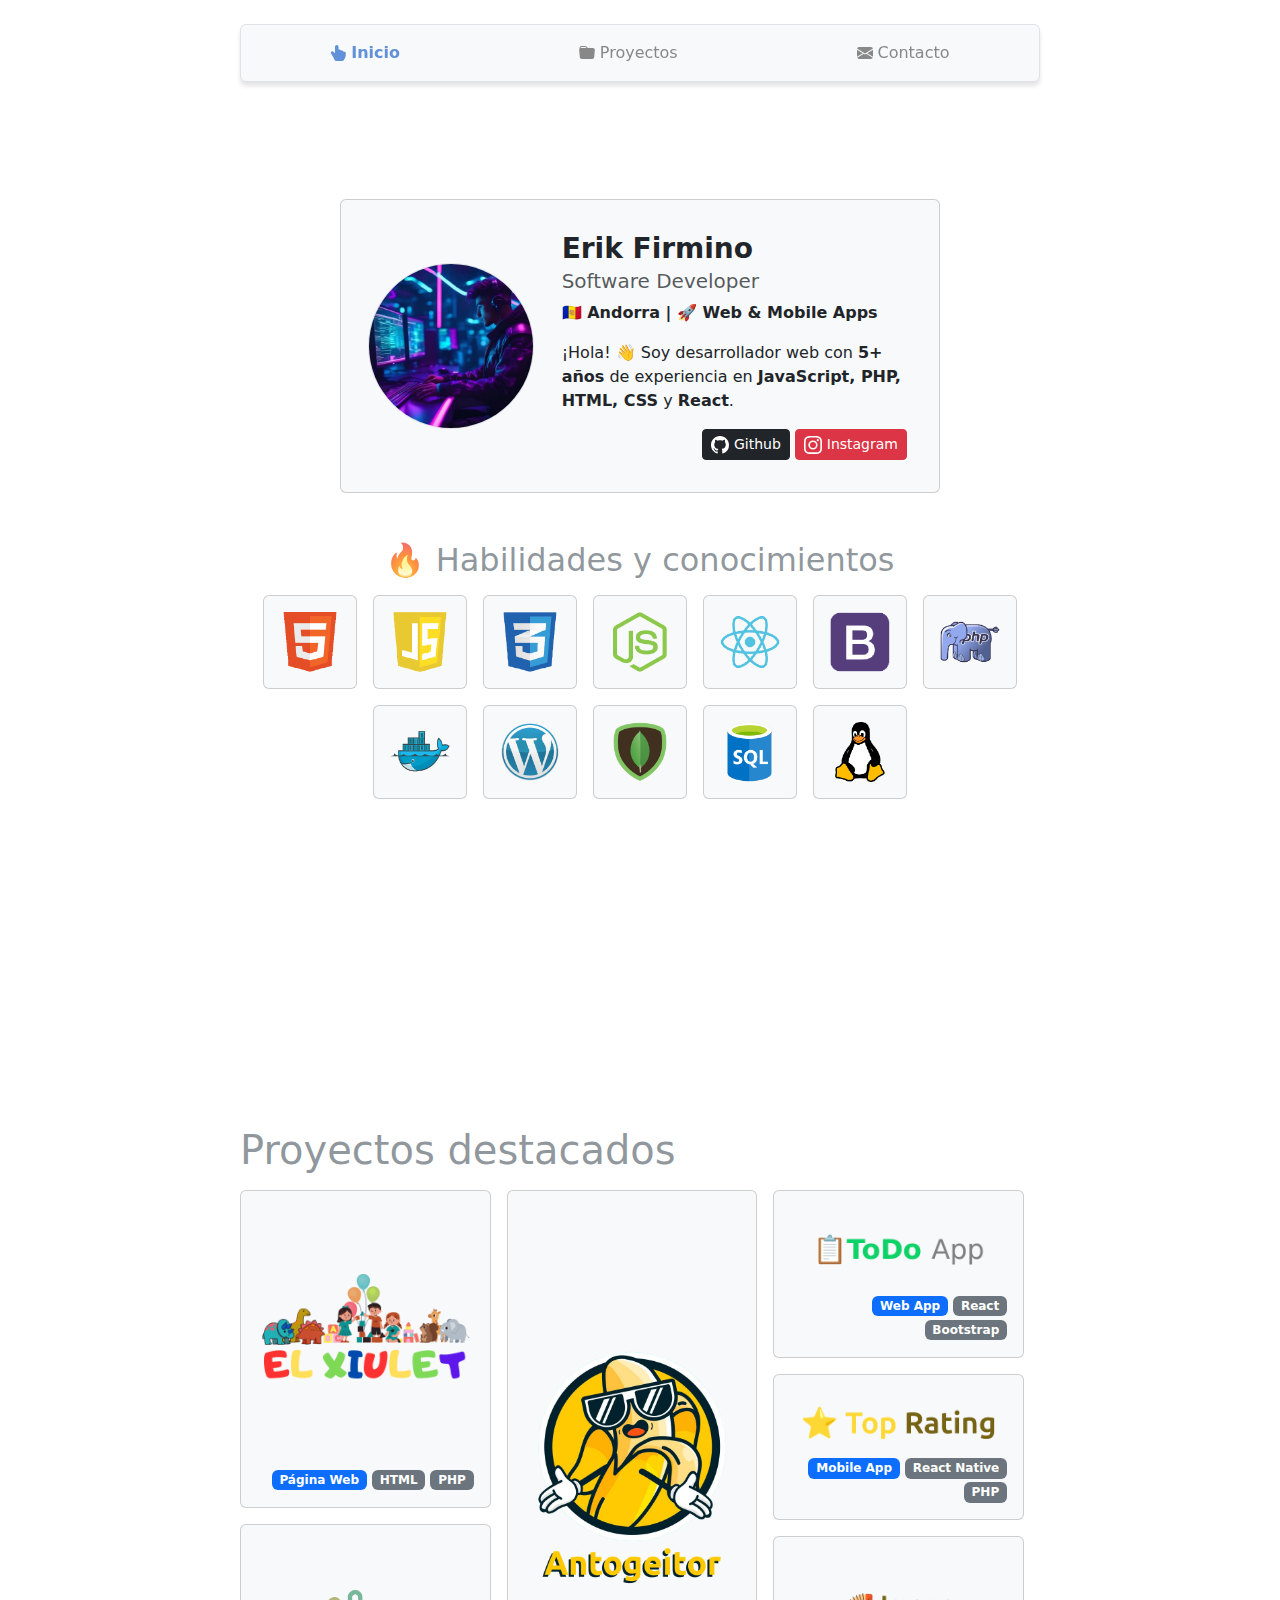
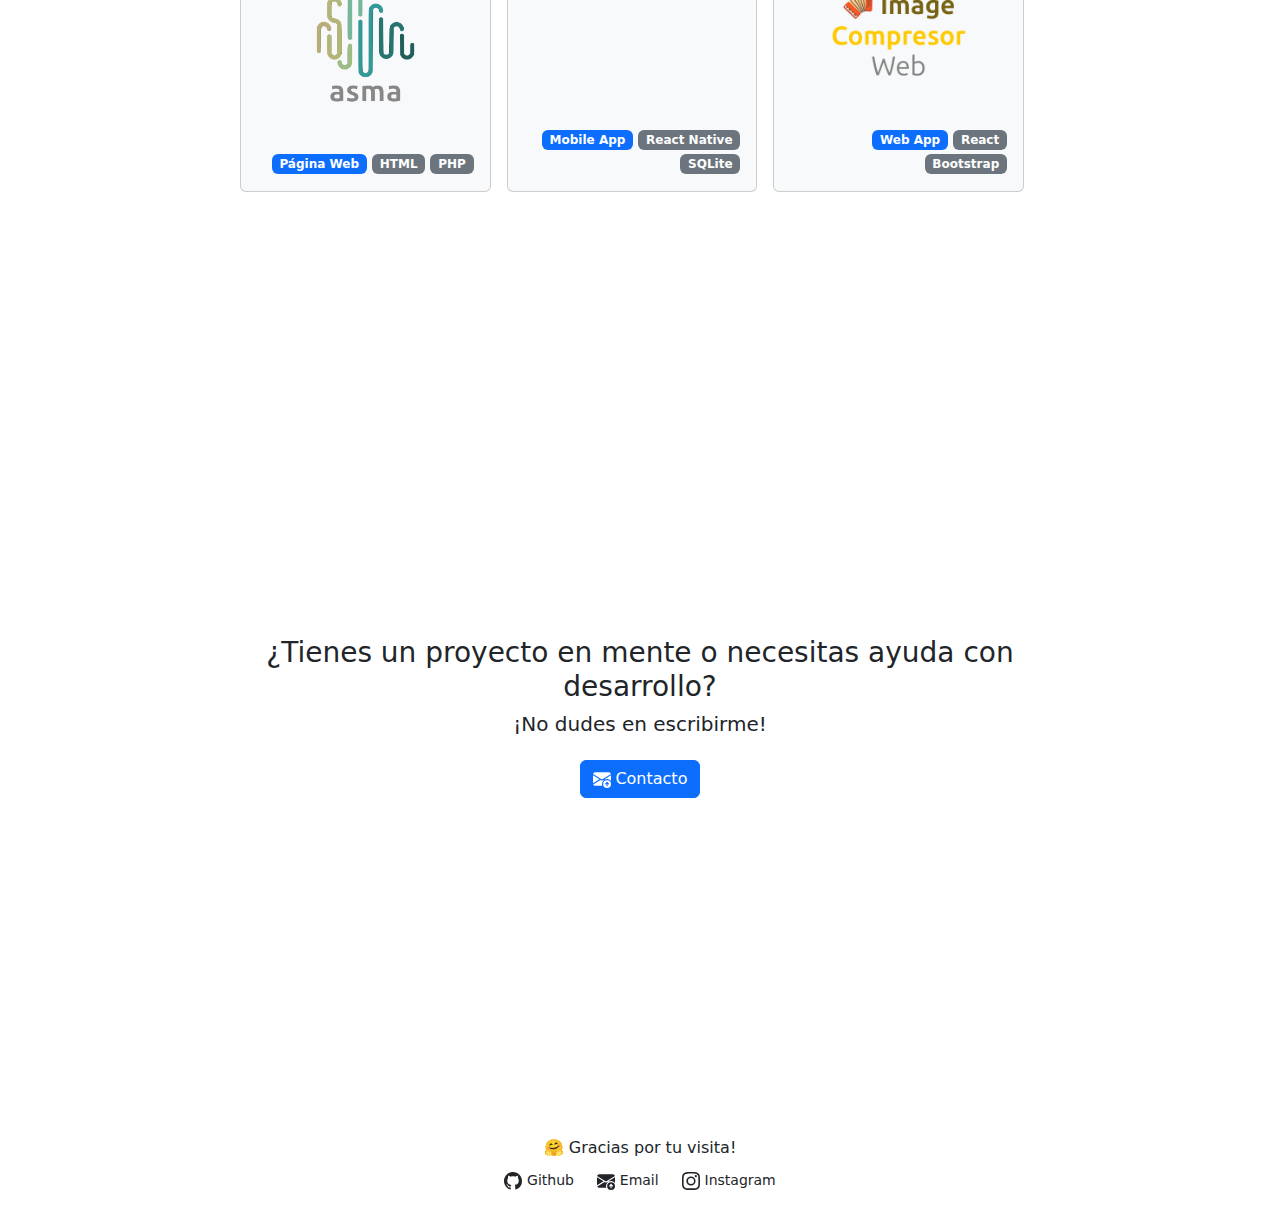
==== index.html @ 32b7d8b5 "Mejorar HTML checker" ====
<!DOCTYPE html>
<html lang="es">

<head>
  <meta charset="UTF-8">
  <meta name="viewport" content="width=device-width, initial-scale=1.0">
  <meta name="theme-color" content="#ffffff">
  <meta name="copyright" content="Erik Firmino">
  <meta name="description"
    content="Erik Firmino, desarrollador de software especializado en soluciones modernas para la web y móviles. Descubre mis proyectos y experiencia.">
  <meta name="keywords"
    content="Erik Firmino, Software Developer, desarrollo web, desarrollo móvil, React, Node.js, programación, tecnología">
  <meta name="author" content="Erik Firmino">
  <meta name="robots" content="index, follow">
  <link rel="icon" href="favicon.ico" type="image/x-icon" sizes="48x48"/>
  <title>
    Erik Firmino - Desarrollador de Software | Proyectos y Soluciones
    Tecnológicas
  </title>
  <link href="https://cdn.jsdelivr.net/npm/bootstrap@5.3.3/dist/css/bootstrap.min.css" rel="stylesheet"
    integrity="sha384-QWTKZyjpPEjISv5WaRU9OFeRpok6YctnYmDr5pNlyT2bRjXh0JMhjY6hW+ALEwIH" crossorigin="anonymous">
  <link rel="stylesheet" href="./css/styles.css">
  <link rel="stylesheet" href="./css/slider.css">

  <!-- Open Graph -->
  <meta property="og:title" content="Erik Firmino - Desarrollador de Software">
  <meta property="og:description"
    content="Soy un desarrollador de software enfocado en crear soluciones modernas para la web y aplicaciones móviles.">
  <meta property="og:image" content="./img/Profile.jpeg">
  <meta property="og:url" content="https://erikwebdeveloper.github.io">
  <meta property="og:type" content="website">
  <meta property="og:locale" content="es_ES">

  <!-- Twitter Cards -->
  <meta name="twitter:card" content="summary_large_image">
  <meta name="twitter:title" content="Erik Firmino - Desarrollador de Software">
  <meta name="twitter:description" content="Explora mis proyectos y habilidades como desarrollador de software.">
  <meta name="twitter:image" content="./img/Profile.jpeg" />

  <link rel="canonical" href="https://erikwebdeveloper.github.io">
</head>

<body id="index">
  <a href="#main-content" class="visually-hidden-focusable">Ir al contenido principal</a>
  <!-- Barra de navegación -->
  <nav style="position: sticky; z-index: 10; top: 0" aria-label="Barra de navegación principal">
    <h2 class="visually-hidden">Navegación principal</h2>
    <div class="card border border-1 my-4 m-auto bg-body-tertiary py-2"
      style="max-width: 800px; width: 95%; box-shadow: var(--shadow)">
      <ul class="nav justify-content-center text-center">
        <li class="nav-item flex-fill">
          <a class="nav-link btn-perfect" data-target="inicio" aria-label="Ir al inicio" href="#index">
            <svg xmlns="http://www.w3.org/2000/svg" width="16" height="16" fill="currentColor"
              class="bi bi-hand-index-thumb-fill" viewBox="0 0 16 16" aria-label="Ir a inicio">
              <path
                d="M8.5 1.75v2.716l.047-.002c.312-.012.742-.016 1.051.046.28.056.543.18.738.288.273.152.456.385.56.642l.132-.012c.312-.024.794-.038 1.158.108.37.148.689.487.88.716q.113.137.195.248h.582a2 2 0 0 1 1.99 2.199l-.272 2.715a3.5 3.5 0 0 1-.444 1.389l-1.395 2.441A1.5 1.5 0 0 1 12.42 16H6.118a1.5 1.5 0 0 1-1.342-.83l-1.215-2.43L1.07 8.589a1.517 1.517 0 0 1 2.373-1.852L5 8.293V1.75a1.75 1.75 0 0 1 3.5 0" />
            </svg>
            <span>Inicio</span>
          </a>
        </li>

        <li class="nav-item flex-fill">
          <a class="nav-link btn-perfect" data-target="projects" href="#projects" aria-label="Ir a proyectos">
            <svg xmlns="http://www.w3.org/2000/svg" width="16" height="16" fill="currentColor" class="bi bi-folder-fill"
              viewBox="0 0 16 16" aria-label="Proyectos">
              <path
                d="M9.828 3h3.982a2 2 0 0 1 1.992 2.181l-.637 7A2 2 0 0 1 13.174 14H2.825a2 2 0 0 1-1.991-1.819l-.637-7a2 2 0 0 1 .342-1.31L.5 3a2 2 0 0 1 2-2h3.672a2 2 0 0 1 1.414.586l.828.828A2 2 0 0 0 9.828 3m-8.322.12q.322-.119.684-.12h5.396l-.707-.707A1 1 0 0 0 6.172 2H2.5a1 1 0 0 0-1 .981z" />
            </svg>
            <span>Proyectos</span>
          </a>
        </li>

        <li class="nav-item flex-fill">
          <a class="nav-link btn-perfect" data-target="contacto" href="#contacto" aria-label="Ir a contacto">
            <svg xmlns="http://www.w3.org/2000/svg" width="16" height="16" fill="currentColor"
              class="bi bi-envelope-fill" viewBox="0 0 16 16" aria-label="Contacto">
              <path
                d="M.05 3.555A2 2 0 0 1 2 2h12a2 2 0 0 1 1.95 1.555L8 8.414zM0 4.697v7.104l5.803-3.558zM6.761 8.83l-6.57 4.027A2 2 0 0 0 2 14h12a2 2 0 0 0 1.808-1.144l-6.57-4.027L8 9.586zm3.436-.586L16 11.801V4.697z" />
            </svg>
            <span>Contacto</span>
          </a>
        </li>
      </ul>
    </div>
  </nav>
  <!-- Contenido-->
  <main id="main-content" class="d-flex flex-column justify-content-center align-items-center">
    <!-- Inicio -->
    <section id="inicio" class="d-flex flex-column justify-content-center align-items-center" style="min-height: 90vh">
      <h2 class="visually-hidden">Sección de inicio</h2>
      <!-- Carta presentación-->
      <article id="welcome" class="card bg-body-tertiary mt-0 mt-md-4" style="max-width: 600px; width: 95%">
        <div class="row g-0 p-3">
          <div class="col-md-4 d-none d-sm-none d-md-block text-center my-auto">
            <img src="./img/Profile.jpeg" class="img-fluid border" alt="Foto de perfil de Erik Firmino"
              style="border-radius: 50%; max-width: 166px">
          </div>

          <div class="col-md-8">
            <div class="card-body">
              <h3 class="card-title fw-bold text-center text-sm-start">
                Erik Firmino
              </h3>
              <h5 class="card-subtitle mb-2 text-body-secondary text-center text-sm-start">
                Software Developer
              </h5>
              <div class="d-sm-none my-3 text-center">
                <img src="./img/Profile.jpeg" class="img-fluid border" alt="Foto de perfil de Erik Firmino"
                  style="border-radius: 50%; max-width: 166px">
              </div>
              <p class="card-text fw-bold text-center text-sm-start">
                🇦🇩 Andorra | 🚀 Web & Mobile Apps
              </p>
              <p class="card-text">
                ¡Hola! 👋 Soy desarrollador web con
                <strong>5+ años</strong> de experiencia en
                <strong>JavaScript, PHP, HTML, CSS</strong> y
                <strong>React</strong>.
              </p>

              <div class="text-end">
                <a href="https://github.com/ErikWebDeveloper" target="_blank" class="btn btn-sm btn-dark btn-perfect">
                  <svg xmlns="http://www.w3.org/2000/svg" width="18" height="18" fill="currentColor"
                    class="bi bi-github" viewBox="0 0 16 16">
                    <path
                      d="M8 0C3.58 0 0 3.58 0 8c0 3.54 2.29 6.53 5.47 7.59.4.07.55-.17.55-.38 0-.19-.01-.82-.01-1.49-2.01.37-2.53-.49-2.69-.94-.09-.23-.48-.94-.82-1.13-.28-.15-.68-.52-.01-.53.63-.01 1.08.58 1.23.82.72 1.21 1.87.87 2.33.66.07-.52.28-.87.51-1.07-1.78-.2-3.64-.89-3.64-3.95 0-.87.31-1.59.82-2.15-.08-.2-.36-1.02.08-2.12 0 0 .67-.21 2.2.82.64-.18 1.32-.27 2-.27s1.36.09 2 .27c1.53-1.04 2.2-.82 2.2-.82.44 1.1.16 1.92.08 2.12.51.56.82 1.27.82 2.15 0 3.07-1.87 3.75-3.65 3.95.29.25.54.73.54 1.48 0 1.07-.01 1.93-.01 2.2 0 .21.15.46.55.38A8.01 8.01 0 0 0 16 8c0-4.42-3.58-8-8-8" />
                  </svg>
                  Github
                </a>

                <!--<a href="#" class="btn btn-sm btn-primary btn-perfect">
                  <svg xmlns="http://www.w3.org/2000/svg" width="18" height="18" fill="currentColor"
                    class="bi bi-envelope-arrow-up-fill" viewBox="0 0 16 16">
                    <path
                      d="M.05 3.555A2 2 0 0 1 2 2h12a2 2 0 0 1 1.95 1.555L8 8.414zM0 4.697v7.104l5.803-3.558zm.192 8.159 6.57-4.027L8 9.586l1.239-.757.367.225A4.49 4.49 0 0 0 8 12.5c0 .526.09 1.03.256 1.5H2a2 2 0 0 1-1.808-1.144M16 4.697v4.974A4.5 4.5 0 0 0 12.5 8a4.5 4.5 0 0 0-1.965.45l-.338-.207z" />
                    <path
                      d="M12.5 16a3.5 3.5 0 1 0 0-7 3.5 3.5 0 0 0 0 7m.354-5.354 1.25 1.25a.5.5 0 0 1-.708.708L13 12.207V14a.5.5 0 0 1-1 0v-1.793l-.396.397a.5.5 0 1 1-.708-.708l1.25-1.25a.5.5 0 0 1 .708 0z" />
                  </svg>
                </a>-->

                <a href="https://www.instagram.com/e.webcodedeveloper/" target="_blank" class="btn btn-sm btn-danger btn-perfect">
                  <svg xmlns="http://www.w3.org/2000/svg" width="18" height="18" fill="currentColor"
                    class="bi bi-instagram" viewBox="0 0 16 16">
                    <path
                      d="M8 0C5.829 0 5.556.01 4.703.048 3.85.088 3.269.222 2.76.42a3.9 3.9 0 0 0-1.417.923A3.9 3.9 0 0 0 .42 2.76C.222 3.268.087 3.85.048 4.7.01 5.555 0 5.827 0 8.001c0 2.172.01 2.444.048 3.297.04.852.174 1.433.372 1.942.205.526.478.972.923 1.417.444.445.89.719 1.416.923.51.198 1.09.333 1.942.372C5.555 15.99 5.827 16 8 16s2.444-.01 3.298-.048c.851-.04 1.434-.174 1.943-.372a3.9 3.9 0 0 0 1.416-.923c.445-.445.718-.891.923-1.417.197-.509.332-1.09.372-1.942C15.99 10.445 16 10.173 16 8s-.01-2.445-.048-3.299c-.04-.851-.175-1.433-.372-1.941a3.9 3.9 0 0 0-.923-1.417A3.9 3.9 0 0 0 13.24.42c-.51-.198-1.092-.333-1.943-.372C10.443.01 10.172 0 7.998 0zm-.717 1.442h.718c2.136 0 2.389.007 3.232.046.78.035 1.204.166 1.486.275.373.145.64.319.92.599s.453.546.598.92c.11.281.24.705.275 1.485.039.843.047 1.096.047 3.231s-.008 2.389-.047 3.232c-.035.78-.166 1.203-.275 1.485a2.5 2.5 0 0 1-.599.919c-.28.28-.546.453-.92.598-.28.11-.704.24-1.485.276-.843.038-1.096.047-3.232.047s-2.39-.009-3.233-.047c-.78-.036-1.203-.166-1.485-.276a2.5 2.5 0 0 1-.92-.598 2.5 2.5 0 0 1-.6-.92c-.109-.281-.24-.705-.275-1.485-.038-.843-.046-1.096-.046-3.233s.008-2.388.046-3.231c.036-.78.166-1.204.276-1.486.145-.373.319-.64.599-.92s.546-.453.92-.598c.282-.11.705-.24 1.485-.276.738-.034 1.024-.044 2.515-.045zm4.988 1.328a.96.96 0 1 0 0 1.92.96.96 0 0 0 0-1.92m-4.27 1.122a4.109 4.109 0 1 0 0 8.217 4.109 4.109 0 0 0 0-8.217m0 1.441a2.667 2.667 0 1 1 0 5.334 2.667 2.667 0 0 1 0-5.334" />
                  </svg>
                  <span>Instagram</span>
                </a>
              </div>
            </div>
          </div>
        </div>
      </article>

      <!-- Slider de habilidades-->
      <article id="skills" class="section my-5">
        <h2 class="text-secondary text-opacity-75 text-center mb-3 reveal">
          🔥 Habilidades y conocimientos
        </h2>
        <div class="d-flex flex-wrap icons-container gap-3 justify-content-center">
          <div class="card reveal">
            <img src="./img/tech-icons/tech-icon1.png" class="img-fluid" alt="HTML" title="HTML" data-bs-toggle="tooltip" data-bs-title="HTML" data-bs-custom-class="custom-tooltip">
          </div>
          <div class="card reveal">
            <img src="./img/tech-icons/tech-icon2.png" class="img-fluid" alt="JS" title="JS" data-bs-toggle="tooltip" data-bs-title="JS" data-bs-custom-class="custom-tooltip">
          </div>
          <div class="card reveal">
            <img src="./img/tech-icons/tech-icon3.png" class="img-fluid" alt="CSS" title="CSS" data-bs-toggle="tooltip" data-bs-title="CSS" data-bs-custom-class="custom-tooltip">
          </div>
          <div class="card reveal">
            <img src="./img/tech-icons/tech-icon4.png" class="img-fluid" alt="Node.js" title="Node.js" data-bs-toggle="tooltip" data-bs-title="Node.js" data-bs-custom-class="custom-tooltip">
          </div>
          <div class="card reveal">
            <img src="./img/tech-icons/tech-icon5.png" class="img-fluid" alt="React" title="React" data-bs-toggle="tooltip" data-bs-title="React" data-bs-custom-class="custom-tooltip">
          </div>
          <div class="card reveal">
            <img src="./img/tech-icons/tech-icon7.png" class="img-fluid" alt="Bootstrap" title="Bootstrap" data-bs-toggle="tooltip" data-bs-title="Bootstrap" data-bs-custom-class="custom-tooltip">
          </div>
          <div class="card reveal">
            <img src="./img/tech-icons/tech-icon8.png" class="img-fluid" alt="PHP" title="PHP" data-bs-toggle="tooltip" data-bs-title="PHP" data-bs-custom-class="custom-tooltip">
          </div>
          <div class="card reveal">
            <img src="./img/tech-icons/tech-icon9.png" class="img-fluid" alt="Docker" title="Docker" data-bs-toggle="tooltip" data-bs-title="Docker" data-bs-custom-class="custom-tooltip">
          </div>
          <div class="card reveal">
            <img src="./img/tech-icons/tech-icon10.png" class="img-fluid" alt="WordPress" title="WordPress" data-bs-toggle="tooltip" data-bs-title="WordPress" data-bs-custom-class="custom-tooltip">
          </div>
          <div class="card reveal">
            <img src="./img/tech-icons/tech-icon11.png" class="img-fluid" alt="MongoDB" title="MongoDB" data-bs-toggle="tooltip" data-bs-title="MongoDB" data-bs-custom-class="custom-tooltip">
          </div>
          <div class="card reveal">
            <img src="./img/tech-icons/tech-icon12.png" class="img-fluid" alt="SQL" title="SQL" data-bs-toggle="tooltip" data-bs-title="SQL" data-bs-custom-class="custom-tooltip">
          </div>
          <div class="card reveal">
            <img src="./img/tech-icons/tech-icon13.png" class="img-fluid" alt="Linux" title="Linux" data-bs-toggle="tooltip" data-bs-title="Linux" data-bs-custom-class="custom-tooltip">
          </div>
        </div>
      </article>

    </section>

    <!-- Proyectos -->
    <section id="projects" class="section full-section my-5 d-flex justify-content-center flex-column"
      style="padding-top: 10vh">
      <h1 class="mb-3 btn-perfect text-secondary text-opacity-75 reveal">
        Proyectos destacados
      </h1>
      <div class="d-flex gap-3 flex-column flex-sm-row">
        <div class="d-flex gap-3 flex-sm-column flex-fill">
          <article class="flex-fill card bento-card reveal">
            <h3 class="visually-hidden">Proyecto destacado</h3>
            <img src="./img/projects/xiulet-min.png" alt="Vista previa del proyecto" class="img-fluid">

            <div class="text-end">
              <span class="badge text-bg-primary">Página Web</span>
              <span class="badge text-bg-secondary">HTML</span>
              <span class="badge text-bg-secondary">PHP</span>
            </div>
          </article>

          <article class="flex-fill card bento-card reveal">
            <h3 class="visually-hidden">Proyecto destacado</h3>
            <img src="./img/projects/asma-logo.png" alt="Vista previa del proyecto" class="img-fluid">

            <div class="text-end">
              <span class="badge text-bg-primary">Página Web</span>
              <span class="badge text-bg-secondary">HTML</span>
              <span class="badge text-bg-secondary">PHP</span>
            </div>
          </article>
        </div>

        <div class="d-flex gap-3 flex-column flex-fill">
          <article class="flex-fill card bento-card reveal">
            <h3 class="visually-hidden">Proyecto destacado</h3>
            <img src="./img/projects/antogeitor.png" alt="Vista previa del proyecto" class="img-fluid">

            <div class="text-end">
              <span class="badge text-bg-primary">Mobile App</span>
              <span class="badge text-bg-secondary">React Native</span>
              <span class="badge text-bg-secondary">SQLite</span>
            </div>
          </article>
        </div>

        <div class="d-flex gap-3 flex-sm-column flex-fill">
          <article class="flex-fill card bento-card reveal">
            <h3 class="visually-hidden">Proyecto destacado</h3>
            <img src="./img/projects/todoApp.png" alt="Vista previa del proyecto" class="img-fluid">

            <div class="text-end">
              <span class="badge text-bg-primary">Web App</span>
              <span class="badge text-bg-secondary">React</span>
              <span class="badge text-bg-secondary">Bootstrap</span>
            </div>
          </article>

          <article class="flex-fill card bento-card reveal">
            <h3 class="visually-hidden">Proyecto destacado</h3>
            <img src="./img/projects/topRating.png" alt="Vista previa del proyecto" class="img-fluid">

            <div class="text-end">
              <span class="badge text-bg-primary">Mobile App</span>
              <span class="badge text-bg-secondary">React Native</span>
              <span class="badge text-bg-secondary">PHP</span>
            </div>
          </article>

          <article class="flex-fill card bento-card reveal d-none d-sm-flex">
            <h3 class="visually-hidden">Proyecto destacado (extra)</h3>
            <img src="./img/projects/imageompressor.png" alt="Vista previa del proyecto" class="img-fluid">

            <div class="text-end">
              <span class="badge text-bg-primary">Web App</span>
              <span class="badge text-bg-secondary">React</span>
              <span class="badge text-bg-secondary">Bootstrap</span>
            </div>
          </article>
        </div>

        <div class="d-flex gap-3 flex-column flex-fill">
          <article class="flex-fill card bento-card reveal d-sm-none d-sm-flex">
            <h3 class="visually-hidden">Proyecto destacado (oculto en desktop)</h3>
            <img src="./img/projects/imageompressor.png" alt="Vista previa del proyecto" class="img-fluid">

            <div class="text-end">
              <span class="badge text-bg-primary">Web App</span>
              <span class="badge text-bg-secondary">React</span>
              <span class="badge text-bg-secondary">Bootstrap</span>
            </div>
          </article>
        </div>
      </div>
    </section>
  </main>

  <!-- Contacto-->
  <section id="contacto" class="section full-section d-flex align-items-center flex-column justify-content-center">
    <!-- Carta contacto-->
    <div class="d-flex flex-column flex-fill justify-content-center reveal">
      <div class="w-100">
        <article class="text-center">
          <h3>
            ¿Tienes un proyecto en mente o necesitas ayuda con desarrollo?

          </h3>
          <h5 class="mb-4">
            ¡No dudes en escribirme!
          </h5>
          <div>
            <a href="mailto:erikcodedeveloper@gmail.com" role="button" class="btn btn-primary btn-perfect">
              <svg xmlns="http://www.w3.org/2000/svg" width="18" height="18" fill="currentColor"
                class="bi bi-envelope-arrow-up-fill" viewBox="0 0 16 16">
                <path
                  d="M.05 3.555A2 2 0 0 1 2 2h12a2 2 0 0 1 1.95 1.555L8 8.414zM0 4.697v7.104l5.803-3.558zm.192 8.159 6.57-4.027L8 9.586l1.239-.757.367.225A4.49 4.49 0 0 0 8 12.5c0 .526.09 1.03.256 1.5H2a2 2 0 0 1-1.808-1.144M16 4.697v4.974A4.5 4.5 0 0 0 12.5 8a4.5 4.5 0 0 0-1.965.45l-.338-.207z" />
                <path
                  d="M12.5 16a3.5 3.5 0 1 0 0-7 3.5 3.5 0 0 0 0 7m.354-5.354 1.25 1.25a.5.5 0 0 1-.708.708L13 12.207V14a.5.5 0 0 1-1 0v-1.793l-.396.397a.5.5 0 1 1-.708-.708l1.25-1.25a.5.5 0 0 1 .708 0z" />
              </svg>
              <span>Contacto</span>
            </a>
          </div>
        </article>
      </div>
    </div>

    <!--Footer-->
    <footer class="text-center py-3">
      <h6>🤗 Gracias por tu visita!</h6>
      <div>
        <a href="https://github.com/ErikWebDeveloper" target="_blank" class="btn btn-sm btn-perfect">
          <svg xmlns="http://www.w3.org/2000/svg" width="18" height="18" fill="currentColor" class="bi bi-github"
            viewBox="0 0 16 16">
            <path
              d="M8 0C3.58 0 0 3.58 0 8c0 3.54 2.29 6.53 5.47 7.59.4.07.55-.17.55-.38 0-.19-.01-.82-.01-1.49-2.01.37-2.53-.49-2.69-.94-.09-.23-.48-.94-.82-1.13-.28-.15-.68-.52-.01-.53.63-.01 1.08.58 1.23.82.72 1.21 1.87.87 2.33.66.07-.52.28-.87.51-1.07-1.78-.2-3.64-.89-3.64-3.95 0-.87.31-1.59.82-2.15-.08-.2-.36-1.02.08-2.12 0 0 .67-.21 2.2.82.64-.18 1.32-.27 2-.27s1.36.09 2 .27c1.53-1.04 2.2-.82 2.2-.82.44 1.1.16 1.92.08 2.12.51.56.82 1.27.82 2.15 0 3.07-1.87 3.75-3.65 3.95.29.25.54.73.54 1.48 0 1.07-.01 1.93-.01 2.2 0 .21.15.46.55.38A8.01 8.01 0 0 0 16 8c0-4.42-3.58-8-8-8" />
          </svg>
          Github
        </a>

        <a href="mailto:erikcodedeveloper@gmail.com" class="btn btn-sm btn-perfect">
          <svg xmlns="http://www.w3.org/2000/svg" width="18" height="18" fill="currentColor"
            class="bi bi-envelope-arrow-up-fill" viewBox="0 0 16 16">
            <path
              d="M.05 3.555A2 2 0 0 1 2 2h12a2 2 0 0 1 1.95 1.555L8 8.414zM0 4.697v7.104l5.803-3.558zm.192 8.159 6.57-4.027L8 9.586l1.239-.757.367.225A4.49 4.49 0 0 0 8 12.5c0 .526.09 1.03.256 1.5H2a2 2 0 0 1-1.808-1.144M16 4.697v4.974A4.5 4.5 0 0 0 12.5 8a4.5 4.5 0 0 0-1.965.45l-.338-.207z" />
            <path
              d="M12.5 16a3.5 3.5 0 1 0 0-7 3.5 3.5 0 0 0 0 7m.354-5.354 1.25 1.25a.5.5 0 0 1-.708.708L13 12.207V14a.5.5 0 0 1-1 0v-1.793l-.396.397a.5.5 0 1 1-.708-.708l1.25-1.25a.5.5 0 0 1 .708 0z" />
          </svg>
          Email
        </a>

        <a href="https://www.instagram.com/e.webcodedeveloper/" target="_blank" class="btn btn-sm btn-perfect">
          <svg xmlns="http://www.w3.org/2000/svg" width="18" height="18" fill="currentColor" class="bi bi-instagram"
            viewBox="0 0 16 16">
            <path
              d="M8 0C5.829 0 5.556.01 4.703.048 3.85.088 3.269.222 2.76.42a3.9 3.9 0 0 0-1.417.923A3.9 3.9 0 0 0 .42 2.76C.222 3.268.087 3.85.048 4.7.01 5.555 0 5.827 0 8.001c0 2.172.01 2.444.048 3.297.04.852.174 1.433.372 1.942.205.526.478.972.923 1.417.444.445.89.719 1.416.923.51.198 1.09.333 1.942.372C5.555 15.99 5.827 16 8 16s2.444-.01 3.298-.048c.851-.04 1.434-.174 1.943-.372a3.9 3.9 0 0 0 1.416-.923c.445-.445.718-.891.923-1.417.197-.509.332-1.09.372-1.942C15.99 10.445 16 10.173 16 8s-.01-2.445-.048-3.299c-.04-.851-.175-1.433-.372-1.941a3.9 3.9 0 0 0-.923-1.417A3.9 3.9 0 0 0 13.24.42c-.51-.198-1.092-.333-1.943-.372C10.443.01 10.172 0 7.998 0zm-.717 1.442h.718c2.136 0 2.389.007 3.232.046.78.035 1.204.166 1.486.275.373.145.64.319.92.599s.453.546.598.92c.11.281.24.705.275 1.485.039.843.047 1.096.047 3.231s-.008 2.389-.047 3.232c-.035.78-.166 1.203-.275 1.485a2.5 2.5 0 0 1-.599.919c-.28.28-.546.453-.92.598-.28.11-.704.24-1.485.276-.843.038-1.096.047-3.232.047s-2.39-.009-3.233-.047c-.78-.036-1.203-.166-1.485-.276a2.5 2.5 0 0 1-.92-.598 2.5 2.5 0 0 1-.6-.92c-.109-.281-.24-.705-.275-1.485-.038-.843-.046-1.096-.046-3.233s.008-2.388.046-3.231c.036-.78.166-1.204.276-1.486.145-.373.319-.64.599-.92s.546-.453.92-.598c.282-.11.705-.24 1.485-.276.738-.034 1.024-.044 2.515-.045zm4.988 1.328a.96.96 0 1 0 0 1.92.96.96 0 0 0 0-1.92m-4.27 1.122a4.109 4.109 0 1 0 0 8.217 4.109 4.109 0 0 0 0-8.217m0 1.441a2.667 2.667 0 1 1 0 5.334 2.667 2.667 0 0 1 0-5.334" />
          </svg>
          Instagram
        </a>
      </div>
    </footer>
  </section>


  <script src="https://cdn.jsdelivr.net/npm/@popperjs/core@2.11.8/dist/umd/popper.min.js"
    integrity="sha384-I7E8VVD/ismYTF4hNIPjVp/Zjvgyol6VFvRkX/vR+Vc4jQkC+hVqc2pM8ODewa9r"
    crossorigin="anonymous"></script>
  <script src="https://cdn.jsdelivr.net/npm/bootstrap@5.3.3/dist/js/bootstrap.min.js"
    integrity="sha384-0pUGZvbkm6XF6gxjEnlmuGrJXVbNuzT9qBBavbLwCsOGabYfZo0T0to5eqruptLy"
    crossorigin="anonymous"></script>

  <script>
    const tooltipTriggerList = document.querySelectorAll('[data-bs-toggle="tooltip"]')
    const tooltipList = [...tooltipTriggerList].map(tooltipTriggerEl => new bootstrap.Tooltip(tooltipTriggerEl));
    // Selecciona todos los enlaces de la navegación
    const navLinks = document.querySelectorAll(".nav-link");
    // Obtener todas las secciones
    const sections = document.querySelectorAll("section");

    // Agrega un evento de clic a cada enlace
    navLinks.forEach((link) => {
      link.addEventListener("click", () => {
        // Remueve la clase 'active' de todos los enlaces
        navLinks.forEach((nav) => nav.classList.remove("active"));

        // Agrega la clase 'active' al enlace clicado
        link.classList.add("active");
      });
    });

    function setThemeBasedOnPreference() {
      // Detectar la preferencia del usuario
      const isDarkMode = window.matchMedia(
        "(prefers-color-scheme: dark)"
      ).matches;

      // Cambiar el atributo data-bs-theme del body
      document.body.setAttribute(
        "data-bs-theme",
        isDarkMode ? "dark" : "light"
      );
    }

    // Ejecutar al cargar la página
    setThemeBasedOnPreference();

    // Detectar cambios en el tema del sistema y actualizar dinámicamente
    window
      .matchMedia("(prefers-color-scheme: dark)")
      .addEventListener("change", (event) => {
        const isDarkMode = event.matches; // `event.matches` es true si el modo oscuro está activo
        document.body.setAttribute(
          "data-bs-theme",
          isDarkMode ? "dark" : "light"
        );
      });

    // Función que detecta la sección visible
    function setActiveSection() {
      let currentSection = "";

      sections.forEach((section) => {
        const sectionTop = section.offsetTop;
        const sectionHeight = section.offsetHeight;
        const scrollPosition = window.scrollY + window.innerHeight / 2;

        // Si el scroll está dentro de la sección
        if (
          scrollPosition >= sectionTop &&
          scrollPosition <= sectionTop + sectionHeight
        ) {
          currentSection = section.id;
        }
      });

      // Cambiar la clase activa en los enlaces
      if (currentSection !== "") {
        navLinks.forEach((link) => {
          link.classList.remove("active");
          if (link.getAttribute("data-target") === currentSection) {
            link.classList.add("active");
          }
        });
      }
    }

    // Ejecutar la función cuando haga scroll
    window.addEventListener("scroll", setActiveSection);

    // Llamar a la función al cargar la página para establecer el estado inicial
    setActiveSection();
  </script>
</body>

</html>
---- css/styles.css ----
:root {
  --maxScreenWidth: 800px;
  --primaryColor: #6191d9;
  --primaryColorSoft: #225cb4;
  --secondaryColor: #888;
  --shadow: 0px 4px 4px rgba(119, 119, 119, 0.2);
}

body{
/*background-image: url("data:image/svg+xml,%3Csvg xmlns='http://www.w3.org/2000/svg' width='254' height='254' viewBox='0 0 800 800'%3E%3Cg fill='none' stroke='%2379797910' stroke-width='1.1'%3E%3Cpath d='M769 229L1037 260.9M927 880L731 737 520 660 309 538 40 599 295 764 126.5 879.5 40 599-197 493 102 382-31 229 126.5 79.5-69-63'/%3E%3Cpath d='M-31 229L237 261 390 382 603 493 308.5 537.5 101.5 381.5M370 905L295 764'/%3E%3Cpath d='M520 660L578 842 731 737 840 599 603 493 520 660 295 764 309 538 390 382 539 269 769 229 577.5 41.5 370 105 295 -36 126.5 79.5 237 261 102 382 40 599 -69 737 127 880'/%3E%3Cpath d='M520-140L578.5 42.5 731-63M603 493L539 269 237 261 370 105M902 382L539 269M390 382L102 382'/%3E%3Cpath d='M-222 42L126.5 79.5 370 105 539 269 577.5 41.5 927 80 769 229 902 382 603 493 731 737M295-36L577.5 41.5M578 842L295 764M40-201L127 80M102 382L-261 269'/%3E%3C/g%3E%3Cg fill='%2379797910'%3E%3Ccircle cx='769' cy='229' r='5'/%3E%3Ccircle cx='539' cy='269' r='5'/%3E%3Ccircle cx='603' cy='493' r='5'/%3E%3Ccircle cx='731' cy='737' r='5'/%3E%3Ccircle cx='520' cy='660' r='5'/%3E%3Ccircle cx='309' cy='538' r='5'/%3E%3Ccircle cx='295' cy='764' r='5'/%3E%3Ccircle cx='40' cy='599' r='5'/%3E%3Ccircle cx='102' cy='382' r='5'/%3E%3Ccircle cx='127' cy='80' r='5'/%3E%3Ccircle cx='370' cy='105' r='5'/%3E%3Ccircle cx='578' cy='42' r='5'/%3E%3Ccircle cx='237' cy='261' r='5'/%3E%3Ccircle cx='390' cy='382' r='5'/%3E%3C/g%3E%3C/svg%3E");
*/
}

.custom-tooltip {
  --bs-tooltip-bg: #225cb4;
  --bs-tooltip-color: var(--bs-white);
}


.nav-link {
  color: var(--secondaryColor) !important;
}

.active {
  color: #6191d9 !important;
  font-weight: bold;
}

.background {
  content: ""; /* Necesario para que el pseudo-elemento sea visible */
  position: absolute; /* Posiciona el pseudo-elemento sobre la sección */
  top: 0;
  left: 0;
  width: 100%; /* Ocupa todo el ancho */
  height: 100%; /* Ocupa toda la altura */
  background-image: url("../img/background.jpg"); /* Imagen de fondo */
  background-size: cover; /* Escala la imagen para cubrir el área */
  background-position: center; /* Centra la imagen */
  opacity: 0; /* Ajusta la opacidad del fondo */
  z-index: -1; /* Envía el pseudo-elemento detrás del contenido */
  height: 100vh; /* Ocupa toda la altura de la ventana */
}

.btn-perfect {
  display: inline-flex;
  align-items: center;
  gap: 0.3rem;
}

.bento-card {
  overflow: hidden;
  padding: 1rem;
  width: 100%;
  max-width: 500px;
  background-color: rgba(var(--bs-tertiary-bg-rgb)) !important;
  cursor: default;

  img {
    margin: auto;
  }
}

.bento-card:hover {
  background-color: #0d6dfd4b !important;
  transition: 0.3s;
  box-shadow: var(--shadow);

  img {
    transition: 0.3s;
    scale: 1.1;
  }
}

.section {
  width: 95%;
  max-width: 800px;
  margin: auto;
}

.reveal{
  animation: appear linear both;
  animation-timeline: view();
  animation-range: entry 20% cover 30%;

}
.full-section{
  min-height: 100vh;
}

.icons-container {
  .card {
    background-color: var(--bs-tertiary-bg);
    padding: 16px;
  }
  img {
    max-width: 60px;
  }
}

.icons-container .card:hover {
  box-shadow: var(--shadow);
  border-color: var(--bs-primary);
  transition: all 0.3s;
}

@keyframes appear {
  from{opacity: 0; scale: 0.9;}
  to{opacity: 1; scale: 1;}
}
---- css/slider.css ----
.slider {
  width: 100%;
  height: var(--height);
  border: 1px solid;
  overflow: hidden;
  mask-image: linear-gradient(to right, transparent, #000 20% 80%, transparent);
}

.slider .list {
  display: flex;
  width: 100%;
  min-width: calc(var(--width) * var(--quantity));
  position: relative;
}

.slider .list .item {
  position: absolute;
  left: 100%;
  animation: autoRun 15s linear infinite;
  animation-delay: calc(
    (15s / var(--quantity)) * (var(--position) - 1)
  ) !important;
  width: var(--width);
  height: var(--height);
  transition: filter 0.5s;
}

.slider .list .item img {
  height: var(--height);
}

@keyframes autoRun {
  from {
    left: 100%;
  }
  to {
    left: calc(var(--width) * -1);
  }
}

@keyframes reverseAutoRun {
  from {
    left: calc(var(--width) * -1);
  }
  to {
    left: 100%;
  }
}

.slider:hover .item {
  animation-play-state: paused !important;
  cursor: pointer;
  filter: grayscale(1);
}

.slider .item:hover {
  filter: grayscale(0);
}

.slider[reverse="true"] .item {
  animation: reverseAutoRun 15s linear infinite;
}
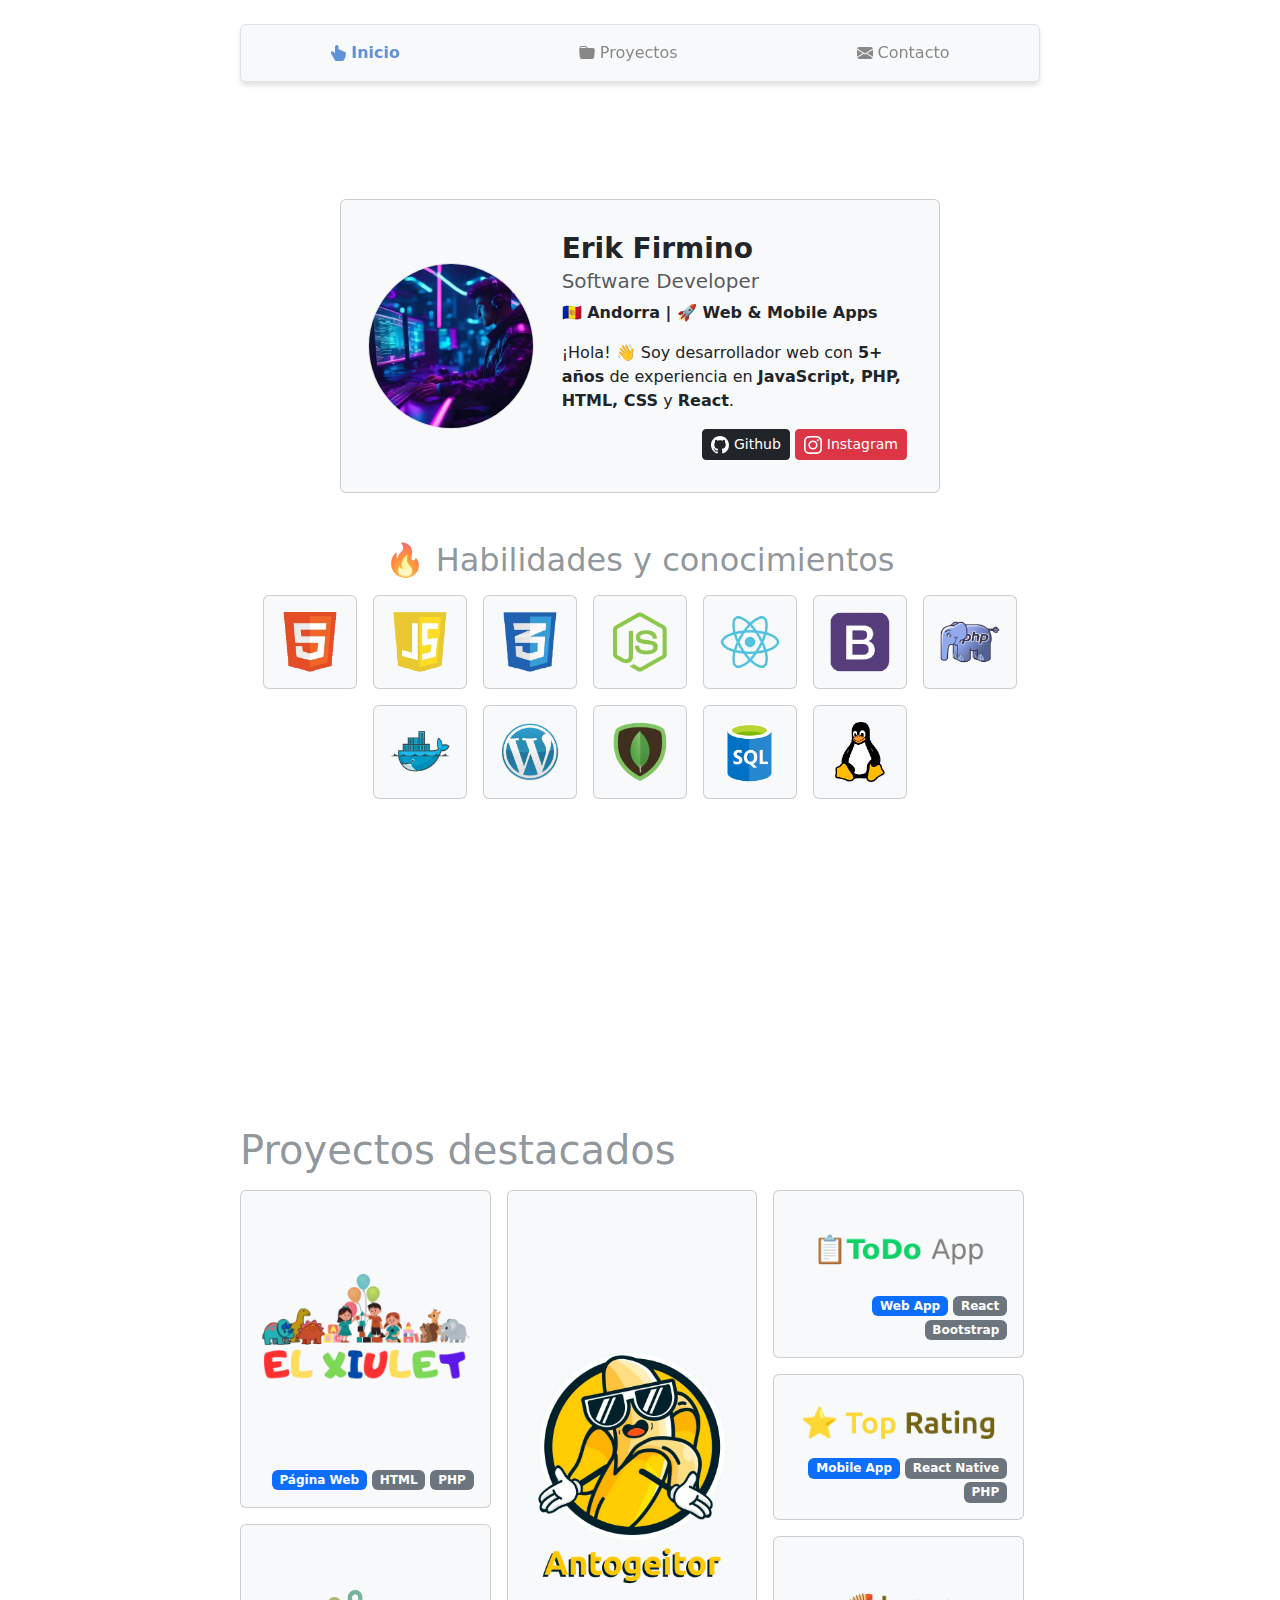
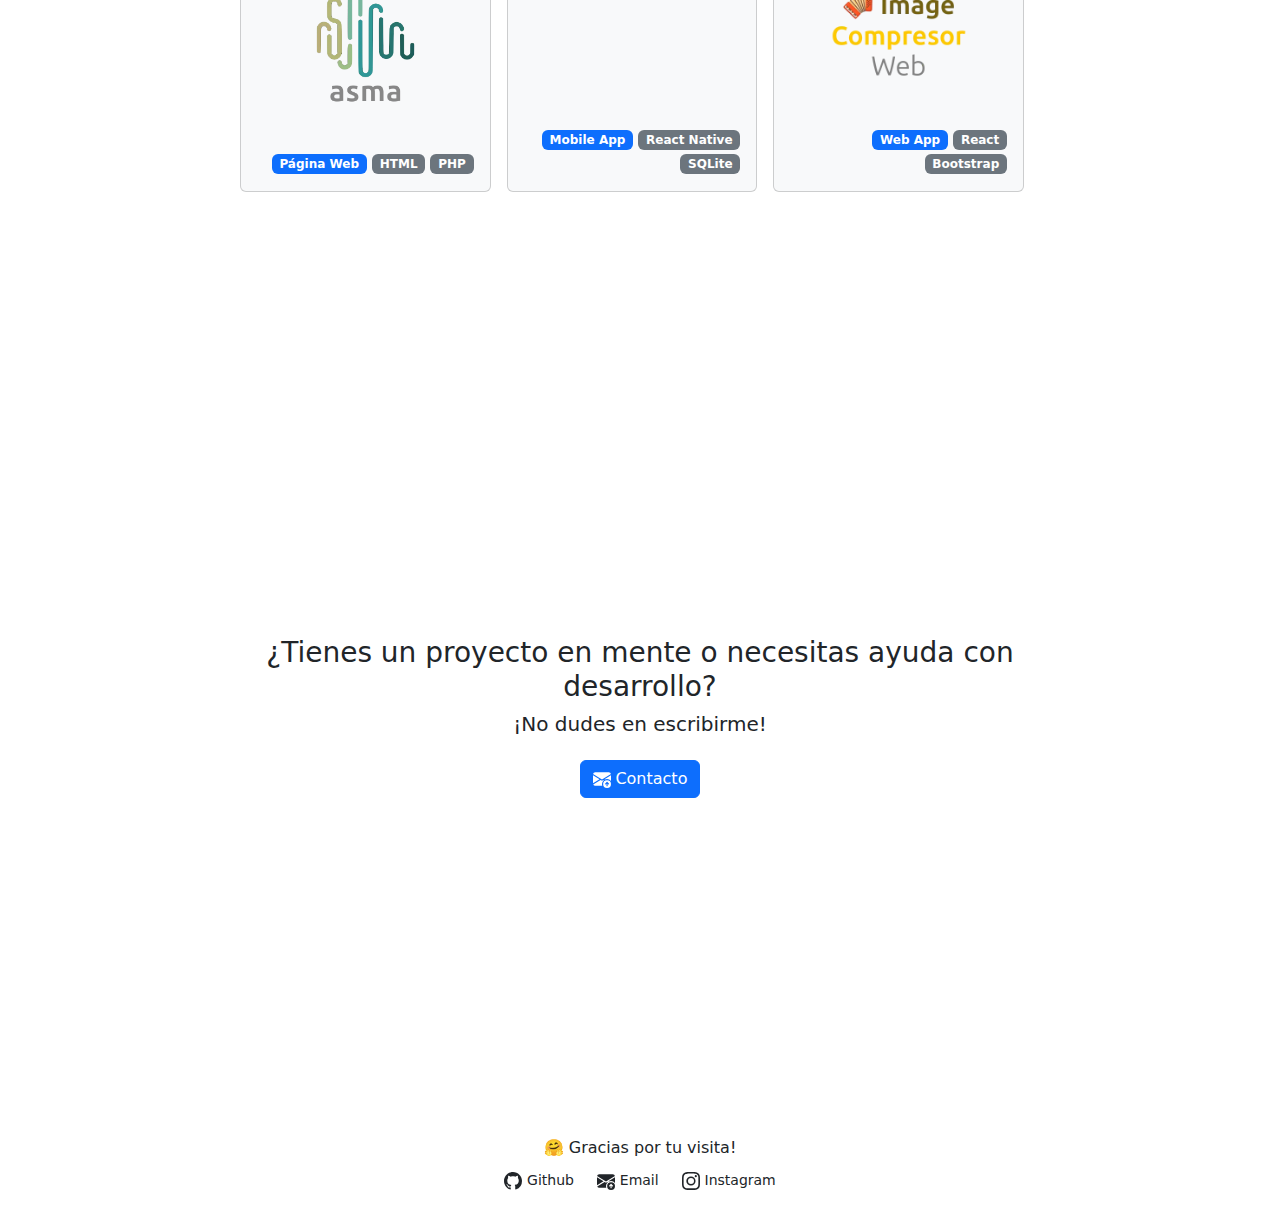
==== commit c692a322: "Optimización de imagenes" ====
--- a/index.html
+++ b/index.html
@@ -4,7 +4,7 @@
 <head>
   <meta charset="UTF-8">
   <meta name="viewport" content="width=device-width, initial-scale=1.0">
-  <meta name="theme-color" content="#ffffff">
+  <meta name="theme-color" content="#333">
   <meta name="copyright" content="Erik Firmino">
   <meta name="description"
     content="Erik Firmino, desarrollador de software especializado en soluciones modernas para la web y móviles. Descubre mis proyectos y experiencia.">
@@ -12,7 +12,10 @@
     content="Erik Firmino, Software Developer, desarrollo web, desarrollo móvil, React, Node.js, programación, tecnología">
   <meta name="author" content="Erik Firmino">
   <meta name="robots" content="index, follow">
-  <link rel="icon" href="favicon.ico" type="image/x-icon" sizes="48x48"/>
+  <link rel="apple-touch-icon" sizes="180x180" href="/apple-touch-icon.png">
+  <link rel="icon" type="image/png" sizes="32x32" href="/favicon-32x32.png">
+  <link rel="icon" type="image/png" sizes="16x16" href="/favicon-16x16.png">
+  <link rel="manifest" href="/site.webmanifest">
   <title>
     Erik Firmino - Desarrollador de Software | Proyectos y Soluciones
     Tecnológicas
@@ -35,7 +38,7 @@
   <meta name="twitter:card" content="summary_large_image">
   <meta name="twitter:title" content="Erik Firmino - Desarrollador de Software">
   <meta name="twitter:description" content="Explora mis proyectos y habilidades como desarrollador de software.">
-  <meta name="twitter:image" content="./img/Profile.jpeg" />
+  <meta name="twitter:image" content="./img/Profile.jpeg">
 
   <link rel="canonical" href="https://erikwebdeveloper.github.io">
 </head>
@@ -159,22 +162,22 @@
         </h2>
         <div class="d-flex flex-wrap icons-container gap-3 justify-content-center">
           <div class="card reveal">
-            <img src="./img/tech-icons/tech-icon1.png" class="img-fluid" alt="HTML" title="HTML" data-bs-toggle="tooltip" data-bs-title="HTML" data-bs-custom-class="custom-tooltip">
-          </div>
-          <div class="card reveal">
-            <img src="./img/tech-icons/tech-icon2.png" class="img-fluid" alt="JS" title="JS" data-bs-toggle="tooltip" data-bs-title="JS" data-bs-custom-class="custom-tooltip">
-          </div>
-          <div class="card reveal">
-            <img src="./img/tech-icons/tech-icon3.png" class="img-fluid" alt="CSS" title="CSS" data-bs-toggle="tooltip" data-bs-title="CSS" data-bs-custom-class="custom-tooltip">
-          </div>
-          <div class="card reveal">
-            <img src="./img/tech-icons/tech-icon4.png" class="img-fluid" alt="Node.js" title="Node.js" data-bs-toggle="tooltip" data-bs-title="Node.js" data-bs-custom-class="custom-tooltip">
-          </div>
-          <div class="card reveal">
-            <img src="./img/tech-icons/tech-icon5.png" class="img-fluid" alt="React" title="React" data-bs-toggle="tooltip" data-bs-title="React" data-bs-custom-class="custom-tooltip">
-          </div>
-          <div class="card reveal">
-            <img src="./img/tech-icons/tech-icon7.png" class="img-fluid" alt="Bootstrap" title="Bootstrap" data-bs-toggle="tooltip" data-bs-title="Bootstrap" data-bs-custom-class="custom-tooltip">
+            <img src="./img/tech-icons/tech-icon1.webp" class="img-fluid" alt="HTML" title="HTML" data-bs-toggle="tooltip" data-bs-title="HTML" data-bs-custom-class="custom-tooltip">
+          </div>
+          <div class="card reveal">
+            <img src="./img/tech-icons/tech-icon2.webp" class="img-fluid" alt="JS" title="JS" data-bs-toggle="tooltip" data-bs-title="JS" data-bs-custom-class="custom-tooltip">
+          </div>
+          <div class="card reveal">
+            <img src="./img/tech-icons/tech-icon3.webp" class="img-fluid" alt="CSS" title="CSS" data-bs-toggle="tooltip" data-bs-title="CSS" data-bs-custom-class="custom-tooltip">
+          </div>
+          <div class="card reveal">
+            <img src="./img/tech-icons/tech-icon4.webp" class="img-fluid" alt="Node.js" title="Node.js" data-bs-toggle="tooltip" data-bs-title="Node.js" data-bs-custom-class="custom-tooltip">
+          </div>
+          <div class="card reveal">
+            <img src="./img/tech-icons/tech-icon5.webp" class="img-fluid" alt="React" title="React" data-bs-toggle="tooltip" data-bs-title="React" data-bs-custom-class="custom-tooltip">
+          </div>
+          <div class="card reveal">
+            <img src="./img/tech-icons/tech-icon7.webp" class="img-fluid" alt="Bootstrap" title="Bootstrap" data-bs-toggle="tooltip" data-bs-title="Bootstrap" data-bs-custom-class="custom-tooltip">
           </div>
           <div class="card reveal">
             <img src="./img/tech-icons/tech-icon8.png" class="img-fluid" alt="PHP" title="PHP" data-bs-toggle="tooltip" data-bs-title="PHP" data-bs-custom-class="custom-tooltip">
@@ -186,7 +189,7 @@
             <img src="./img/tech-icons/tech-icon10.png" class="img-fluid" alt="WordPress" title="WordPress" data-bs-toggle="tooltip" data-bs-title="WordPress" data-bs-custom-class="custom-tooltip">
           </div>
           <div class="card reveal">
-            <img src="./img/tech-icons/tech-icon11.png" class="img-fluid" alt="MongoDB" title="MongoDB" data-bs-toggle="tooltip" data-bs-title="MongoDB" data-bs-custom-class="custom-tooltip">
+            <img src="./img/tech-icons/tech-icon11.webp" class="img-fluid" alt="MongoDB" title="MongoDB" data-bs-toggle="tooltip" data-bs-title="MongoDB" data-bs-custom-class="custom-tooltip">
           </div>
           <div class="card reveal">
             <img src="./img/tech-icons/tech-icon12.png" class="img-fluid" alt="SQL" title="SQL" data-bs-toggle="tooltip" data-bs-title="SQL" data-bs-custom-class="custom-tooltip">
@@ -209,7 +212,7 @@
         <div class="d-flex gap-3 flex-sm-column flex-fill">
           <article class="flex-fill card bento-card reveal">
             <h3 class="visually-hidden">Proyecto destacado</h3>
-            <img src="./img/projects/xiulet-min.png" alt="Vista previa del proyecto" class="img-fluid">
+            <img src="./img/projects/xiulet-min.webp" alt="Vista previa del proyecto" class="img-fluid" loading="lazy">
 
             <div class="text-end">
               <span class="badge text-bg-primary">Página Web</span>
@@ -220,7 +223,7 @@
 
           <article class="flex-fill card bento-card reveal">
             <h3 class="visually-hidden">Proyecto destacado</h3>
-            <img src="./img/projects/asma-logo.png" alt="Vista previa del proyecto" class="img-fluid">
+            <img src="./img/projects/asma-logo.webp" alt="Vista previa del proyecto" class="img-fluid" loading="lazy">
 
             <div class="text-end">
               <span class="badge text-bg-primary">Página Web</span>
@@ -233,7 +236,7 @@
         <div class="d-flex gap-3 flex-column flex-fill">
           <article class="flex-fill card bento-card reveal">
             <h3 class="visually-hidden">Proyecto destacado</h3>
-            <img src="./img/projects/antogeitor.png" alt="Vista previa del proyecto" class="img-fluid">
+            <img src="./img/projects/antogeitor.webp" alt="Vista previa del proyecto" class="img-fluid" loading="lazy">
 
             <div class="text-end">
               <span class="badge text-bg-primary">Mobile App</span>
@@ -246,7 +249,7 @@
         <div class="d-flex gap-3 flex-sm-column flex-fill">
           <article class="flex-fill card bento-card reveal">
             <h3 class="visually-hidden">Proyecto destacado</h3>
-            <img src="./img/projects/todoApp.png" alt="Vista previa del proyecto" class="img-fluid">
+            <img src="./img/projects/todoApp.webp" alt="Vista previa del proyecto" class="img-fluid" loading="lazy">
 
             <div class="text-end">
               <span class="badge text-bg-primary">Web App</span>
@@ -257,7 +260,7 @@
 
           <article class="flex-fill card bento-card reveal">
             <h3 class="visually-hidden">Proyecto destacado</h3>
-            <img src="./img/projects/topRating.png" alt="Vista previa del proyecto" class="img-fluid">
+            <img src="./img/projects/topRating.webp" alt="Vista previa del proyecto" class="img-fluid" loading="lazy">
 
             <div class="text-end">
               <span class="badge text-bg-primary">Mobile App</span>
@@ -268,7 +271,7 @@
 
           <article class="flex-fill card bento-card reveal d-none d-sm-flex">
             <h3 class="visually-hidden">Proyecto destacado (extra)</h3>
-            <img src="./img/projects/imageompressor.png" alt="Vista previa del proyecto" class="img-fluid">
+            <img src="./img/projects/imageompressor.webp" alt="Vista previa del proyecto" class="img-fluid" loading="lazy">
 
             <div class="text-end">
               <span class="badge text-bg-primary">Web App</span>
@@ -281,7 +284,7 @@
         <div class="d-flex gap-3 flex-column flex-fill">
           <article class="flex-fill card bento-card reveal d-sm-none d-sm-flex">
             <h3 class="visually-hidden">Proyecto destacado (oculto en desktop)</h3>
-            <img src="./img/projects/imageompressor.png" alt="Vista previa del proyecto" class="img-fluid">
+            <img src="./img/projects/imageompressor.webp" alt="Vista previa del proyecto" class="img-fluid" loading="lazy">
 
             <div class="text-end">
               <span class="badge text-bg-primary">Web App</span>
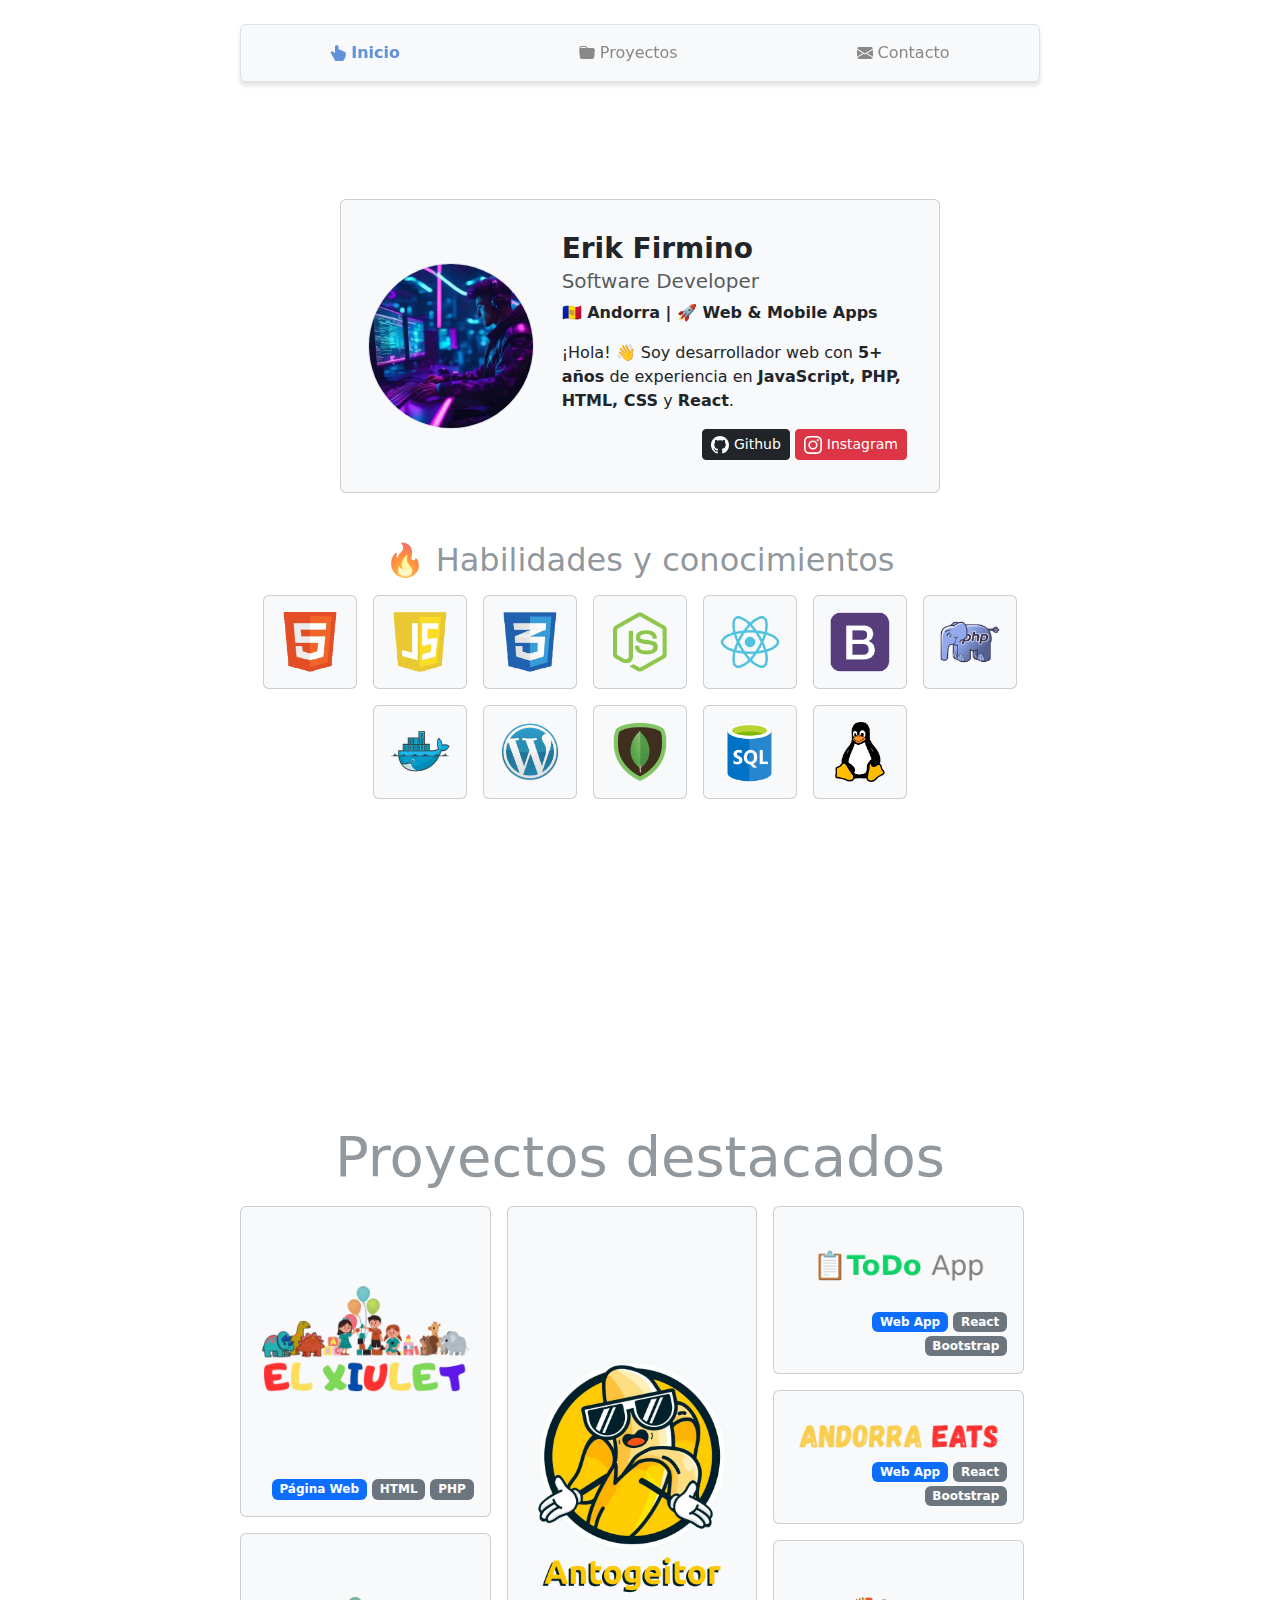
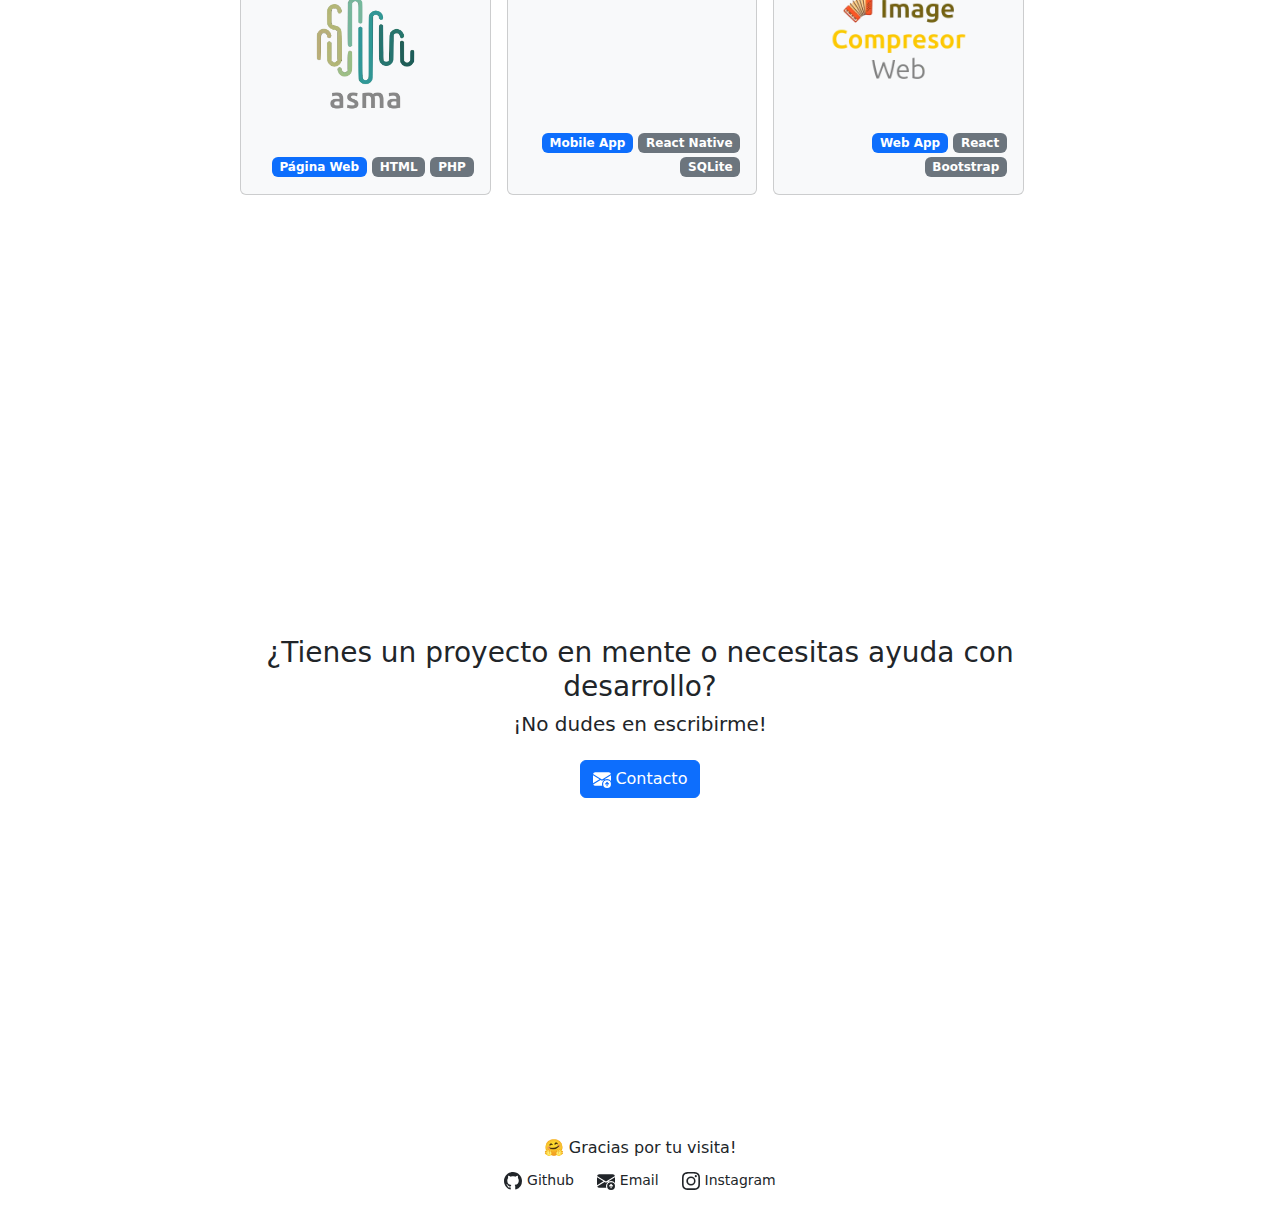
==== commit 13f0d407: "Añadir enlaces" ====
--- a/index.html
+++ b/index.html
@@ -131,15 +131,6 @@
                   Github
                 </a>
 
-                <!--<a href="#" class="btn btn-sm btn-primary btn-perfect">
-                  <svg xmlns="http://www.w3.org/2000/svg" width="18" height="18" fill="currentColor"
-                    class="bi bi-envelope-arrow-up-fill" viewBox="0 0 16 16">
-                    <path
-                      d="M.05 3.555A2 2 0 0 1 2 2h12a2 2 0 0 1 1.95 1.555L8 8.414zM0 4.697v7.104l5.803-3.558zm.192 8.159 6.57-4.027L8 9.586l1.239-.757.367.225A4.49 4.49 0 0 0 8 12.5c0 .526.09 1.03.256 1.5H2a2 2 0 0 1-1.808-1.144M16 4.697v4.974A4.5 4.5 0 0 0 12.5 8a4.5 4.5 0 0 0-1.965.45l-.338-.207z" />
-                    <path
-                      d="M12.5 16a3.5 3.5 0 1 0 0-7 3.5 3.5 0 0 0 0 7m.354-5.354 1.25 1.25a.5.5 0 0 1-.708.708L13 12.207V14a.5.5 0 0 1-1 0v-1.793l-.396.397a.5.5 0 1 1-.708-.708l1.25-1.25a.5.5 0 0 1 .708 0z" />
-                  </svg>
-                </a>-->
 
                 <a href="https://www.instagram.com/e.webcodedeveloper/" target="_blank" class="btn btn-sm btn-danger btn-perfect">
                   <svg xmlns="http://www.w3.org/2000/svg" width="18" height="18" fill="currentColor"
@@ -165,7 +156,7 @@
             <img src="./img/tech-icons/tech-icon1.webp" class="img-fluid" alt="HTML" title="HTML" data-bs-toggle="tooltip" data-bs-title="HTML" data-bs-custom-class="custom-tooltip">
           </div>
           <div class="card reveal">
-            <img src="./img/tech-icons/tech-icon2.webp" class="img-fluid" alt="JS" title="JS" data-bs-toggle="tooltip" data-bs-title="JS" data-bs-custom-class="custom-tooltip">
+            <img src="./img/tech-icons/tech-icon2.webp" class="img-fluid" alt="JavaScript" title="JavaScript" data-bs-toggle="tooltip" data-bs-title="JavaScript" data-bs-custom-class="custom-tooltip">
           </div>
           <div class="card reveal">
             <img src="./img/tech-icons/tech-icon3.webp" class="img-fluid" alt="CSS" title="CSS" data-bs-toggle="tooltip" data-bs-title="CSS" data-bs-custom-class="custom-tooltip">
@@ -205,12 +196,12 @@
     <!-- Proyectos -->
     <section id="projects" class="section full-section my-5 d-flex justify-content-center flex-column"
       style="padding-top: 10vh">
-      <h1 class="mb-3 btn-perfect text-secondary text-opacity-75 reveal">
+      <h1 class="mb-3 text-secondary text-opacity-75 reveal display-4 text-center">
         Proyectos destacados
       </h1>
       <div class="d-flex gap-3 flex-column flex-sm-row">
         <div class="d-flex gap-3 flex-sm-column flex-fill">
-          <article class="flex-fill card bento-card reveal">
+          <article class="flex-fill card bento-card reveal" onclick="goToProject('XIULET')">
             <h3 class="visually-hidden">Proyecto destacado</h3>
             <img src="./img/projects/xiulet-min.webp" alt="Vista previa del proyecto" class="img-fluid" loading="lazy">
 
@@ -221,7 +212,7 @@
             </div>
           </article>
 
-          <article class="flex-fill card bento-card reveal">
+          <article class="flex-fill card bento-card reveal" onclick="goToProject('ASMA')">
             <h3 class="visually-hidden">Proyecto destacado</h3>
             <img src="./img/projects/asma-logo.webp" alt="Vista previa del proyecto" class="img-fluid" loading="lazy">
 
@@ -234,7 +225,7 @@
         </div>
 
         <div class="d-flex gap-3 flex-column flex-fill">
-          <article class="flex-fill card bento-card reveal">
+          <article class="flex-fill card bento-card reveal" onclick="goToProject('ANTOGEITOR')">
             <h3 class="visually-hidden">Proyecto destacado</h3>
             <img src="./img/projects/antogeitor.webp" alt="Vista previa del proyecto" class="img-fluid" loading="lazy">
 
@@ -247,7 +238,7 @@
         </div>
 
         <div class="d-flex gap-3 flex-sm-column flex-fill">
-          <article class="flex-fill card bento-card reveal">
+          <article class="flex-fill card bento-card reveal" onclick="goToProject('TODO')">
             <h3 class="visually-hidden">Proyecto destacado</h3>
             <img src="./img/projects/todoApp.webp" alt="Vista previa del proyecto" class="img-fluid" loading="lazy">
 
@@ -258,18 +249,18 @@
             </div>
           </article>
 
-          <article class="flex-fill card bento-card reveal">
+          <article class="flex-fill card bento-card reveal" onclick="goToProject('ANDORRAEATS')">
             <h3 class="visually-hidden">Proyecto destacado</h3>
-            <img src="./img/projects/topRating.webp" alt="Vista previa del proyecto" class="img-fluid" loading="lazy">
-
-            <div class="text-end">
-              <span class="badge text-bg-primary">Mobile App</span>
-              <span class="badge text-bg-secondary">React Native</span>
-              <span class="badge text-bg-secondary">PHP</span>
-            </div>
-          </article>
-
-          <article class="flex-fill card bento-card reveal d-none d-sm-flex">
+            <img src="./img/projects/andorraeats.webp" alt="Vista previa del proyecto" class="img-fluid" loading="lazy">
+
+            <div class="text-end">
+              <span class="badge text-bg-primary">Web App</span>
+              <span class="badge text-bg-secondary">React</span>
+              <span class="badge text-bg-secondary">Bootstrap</span>
+            </div>
+          </article>
+
+          <article class="flex-fill card bento-card reveal d-none d-sm-flex" onclick="goToProject('COMPRESSOR')">
             <h3 class="visually-hidden">Proyecto destacado (extra)</h3>
             <img src="./img/projects/imageompressor.webp" alt="Vista previa del proyecto" class="img-fluid" loading="lazy">
 
@@ -371,6 +362,21 @@
     crossorigin="anonymous"></script>
 
   <script>
+    const PROJECTS = {
+      XIULET: "https://elxiulet.com/",
+      ASMA: "https://asma-prototype-web.web.app/",
+      ANTOGEITOR: "https://github.com/ErikWebDeveloper/Antogeitor/blob/main/README.md",
+      TODO: "https://todo-app-3f86f.web.app",
+      ANDORRAEATS: "https://andorraeats.com/",
+      COMPRESSOR: "https://image-compresor-web.web.app/"
+
+
+    }
+
+    function goToProject(project){
+       window.open(PROJECTS[project], '_blank');
+    }
+
     const tooltipTriggerList = document.querySelectorAll('[data-bs-toggle="tooltip"]')
     const tooltipList = [...tooltipTriggerList].map(tooltipTriggerEl => new bootstrap.Tooltip(tooltipTriggerEl));
     // Selecciona todos los enlaces de la navegación
--- a/css/styles.css
+++ b/css/styles.css
@@ -64,7 +64,7 @@
   background-color: #0d6dfd4b !important;
   transition: 0.3s;
   box-shadow: var(--shadow);
-
+  cursor: pointer;
   img {
     transition: 0.3s;
     scale: 1.1;
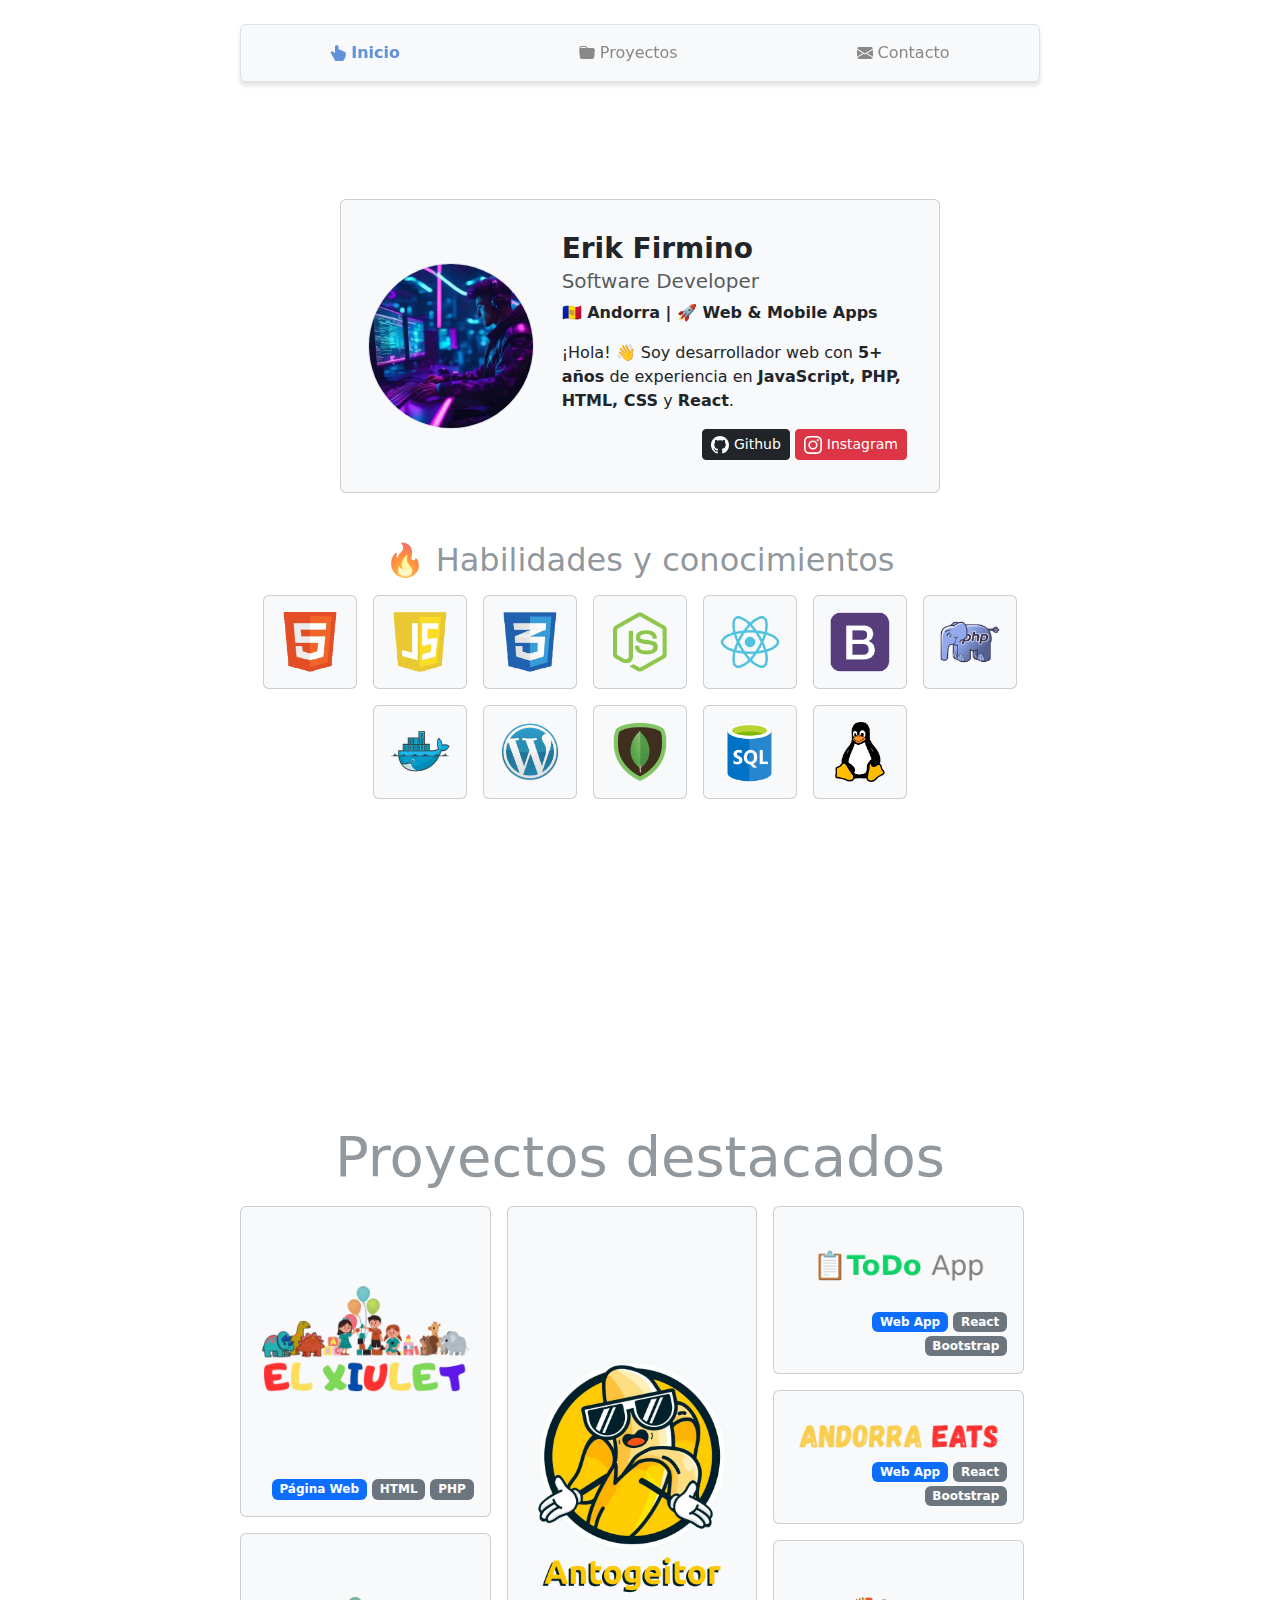
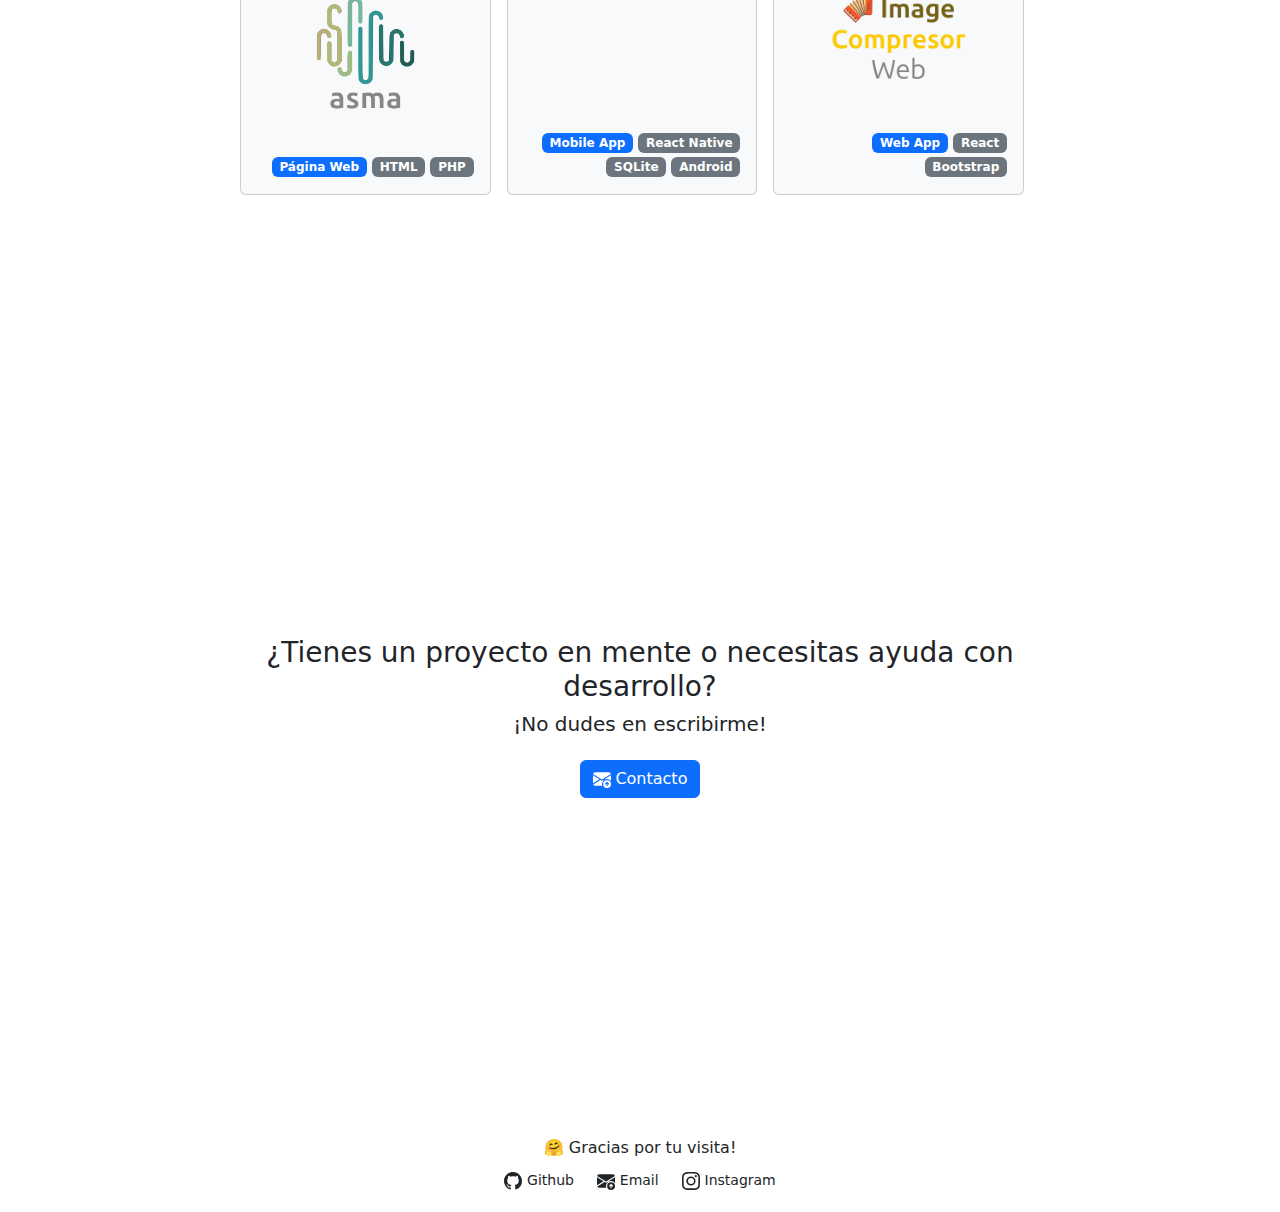
==== commit b1d02bf5: "Update" ====
--- a/index.html
+++ b/index.html
@@ -233,6 +233,8 @@
               <span class="badge text-bg-primary">Mobile App</span>
               <span class="badge text-bg-secondary">React Native</span>
               <span class="badge text-bg-secondary">SQLite</span>
+              <span class="badge text-bg-secondary">Android</span>
+
             </div>
           </article>
         </div>
